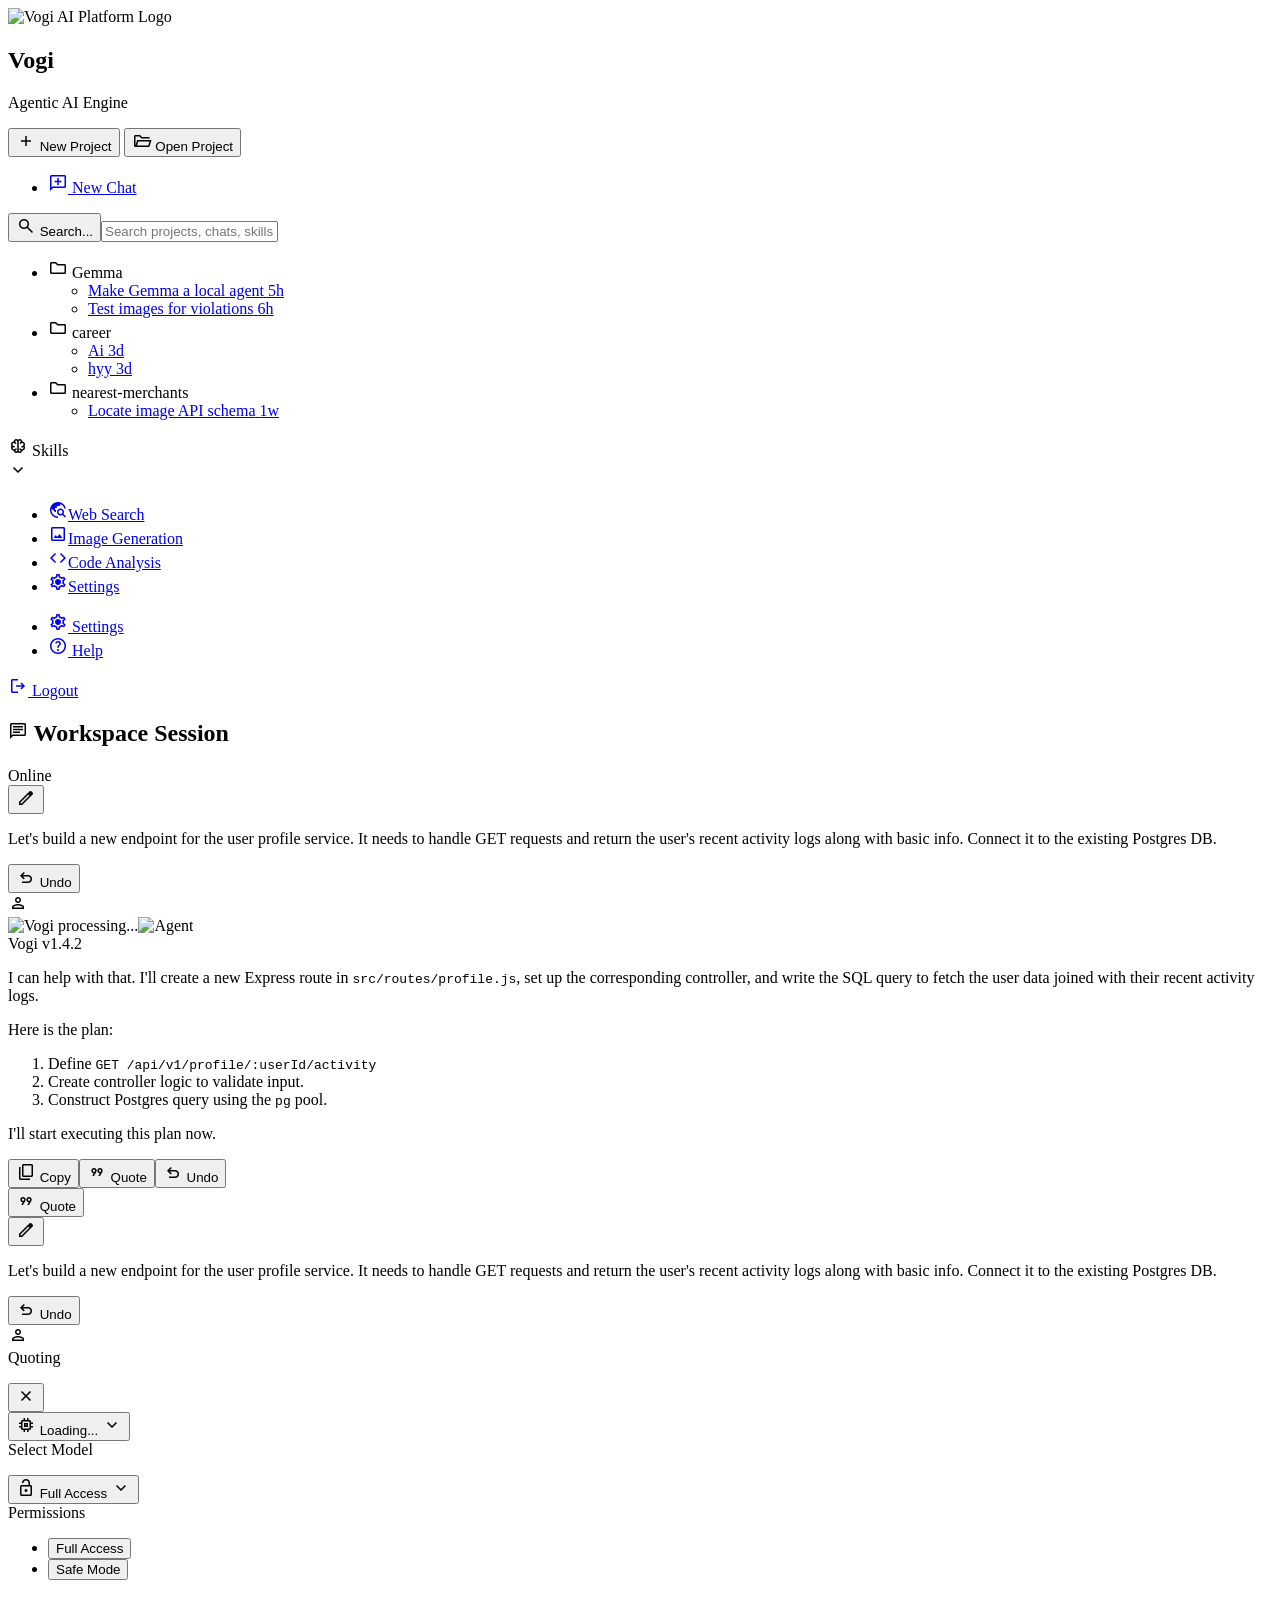
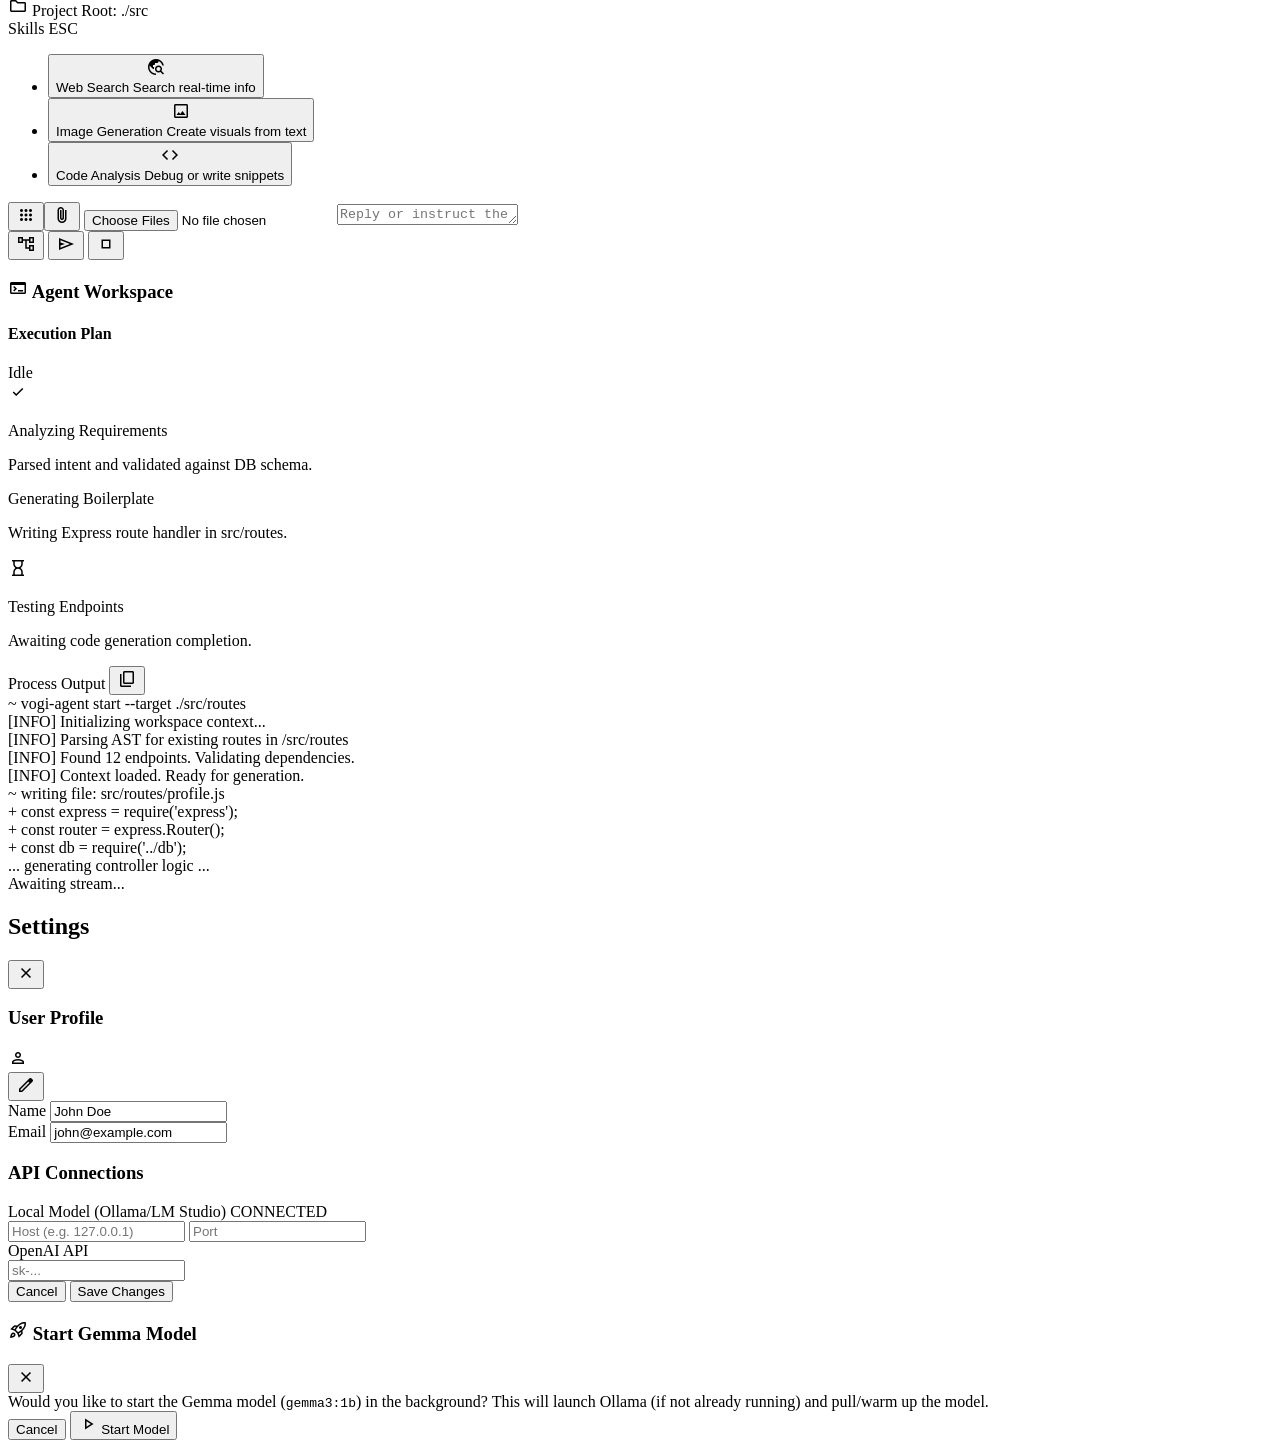
==== Frontend/index.html @ c89f4518 "feat: initialize full Vogi agentic AI platform Complete initial project setup including: - Backend: " ====
<!DOCTYPE html>

<html class="dark" lang="en"><head>
<meta charset="utf-8"/>
<meta content="width=device-width, initial-scale=1.0" name="viewport"/>
<title>Vogi - Agentic AI Workspace</title>
<script src="https://cdn.tailwindcss.com?plugins=forms,container-queries"></script>
<link href="https://fonts.googleapis.com/css2?family=Material+Symbols+Outlined:wght,FILL@100..700,0..1&amp;display=swap" rel="stylesheet"/>
<link href="https://fonts.googleapis.com/css2?family=Hanken+Grotesk:wght@400;500;600;700&amp;family=Geist:wght@400;500&amp;display=swap" rel="stylesheet"/>
<script id="tailwind-config">
        tailwind.config = {
            darkMode: "class",
            theme: {
                extend: {
                    "colors": {
                        "error": "#ffb4ab",
                        "surface-container-lowest": "#0c0e12",
                        "surface-bright": "#37393e",
                        "on-primary-fixed-variant": "#004d61",
                        "on-primary": "#003544",
                        "surface-variant": "#333539",
                        "on-secondary-fixed": "#001f28",
                        "on-error": "#690005",
                        "on-secondary-container": "#8bc0d5",
                        "error-container": "#93000a",
                        "inverse-primary": "#006781",
                        "primary-fixed": "#b9eaff",
                        "surface-container-low": "#1a1c20",
                        "on-tertiary": "#003641",
                        "on-surface": "#e2e2e8",
                        "background": "#111318",
                        "tertiary-fixed-dim": "#71d4ee",
                        "on-primary-fixed": "#001f29",
                        "tertiary-container": "#309db6",
                        "surface-dim": "#111318",
                        "on-secondary": "#003544",
                        "on-background": "#e2e2e8",
                        "tertiary-fixed": "#aeecff",
                        "surface-container": "#1e2024",
                        "on-tertiary-container": "#002e38",
                        "surface": "#111318",
                        "on-surface-variant": "#bec8ce",
                        "secondary": "#99cee4",
                        "outline-variant": "#3e484d",
                        "primary": "#72d3f6",
                        "secondary-container": "#134f61",
                        "on-primary-container": "#002e3b",
                        "on-secondary-fixed-variant": "#0f4d5f",
                        "outline": "#889298",
                        "on-error-container": "#ffdad6",
                        "primary-fixed-dim": "#72d3f6",
                        "on-tertiary-fixed": "#001f26",
                        "surface-container-highest": "#333539",
                        "on-tertiary-fixed-variant": "#004e5d",
                        "primary-container": "#319cbd",
                        "tertiary": "#71d4ee",
                        "secondary-fixed": "#b8eaff",
                        "secondary-fixed-dim": "#99cee4",
                        "inverse-surface": "#e2e2e8",
                        "inverse-on-surface": "#2f3035",
                        "surface-tint": "#72d3f6",
                        "surface-container-high": "#282a2e"
                    },
                    "borderRadius": {
                        "DEFAULT": "0.125rem",
                        "lg": "0.25rem",
                        "xl": "0.5rem",
                        "full": "0.75rem"
                    },
                    "spacing": {
                        "gutter": "16px",
                        "sidebar-width": "260px",
                        "margin-desktop": "32px",
                        "unit": "4px",
                        "margin-mobile": "16px"
                    },
                    "fontFamily": {
                        "headline-lg": ["Hanken Grotesk"],
                        "code-label": ["Geist"],
                        "body-md": ["Hanken Grotesk"],
                        "headline-lg-mobile": ["Hanken Grotesk"],
                        "display-lg": ["Hanken Grotesk"],
                        "title-md": ["Hanken Grotesk"],
                        "body-sm": ["Hanken Grotesk"]
                    },
                    "fontSize": {
                        "headline-lg": ["32px", { "lineHeight": "40px", "letterSpacing": "-0.01em", "fontWeight": "600" }],
                        "code-label": ["13px", { "lineHeight": "18px", "letterSpacing": "0.02em", "fontWeight": "500" }],
                        "body-md": ["16px", { "lineHeight": "24px", "fontWeight": "400" }],
                        "headline-lg-mobile": ["24px", { "lineHeight": "32px", "fontWeight": "600" }],
                        "display-lg": ["48px", { "lineHeight": "56px", "letterSpacing": "-0.02em", "fontWeight": "700" }],
                        "title-md": ["18px", { "lineHeight": "24px", "fontWeight": "600" }],
                        "body-sm": ["14px", { "lineHeight": "20px", "fontWeight": "400" }]
                    }
                }
            }
        }
    </script>
<style>
        .pulse-dot {
            animation: pulse 2s cubic-bezier(0.4, 0, 0.6, 1) infinite;
        }
        @keyframes pulse {
            0%, 100% { opacity: 1; }
            50% { opacity: .5; }
        }
        
        /* Wing flap animation */
        .wing-flap {
            animation: flap 0.8s ease-in-out infinite alternate;
            transform-origin: center;
        }
        @keyframes flap {
            0% { transform: rotateY(0deg) scaleY(1); }
            100% { transform: rotateY(35deg) scaleY(0.9); }
        }

        /* Custom scrollbar for webkit */
        ::-webkit-scrollbar { width: 6px; height: 6px; }
        ::-webkit-scrollbar-track { background: transparent; }
        ::-webkit-scrollbar-thumb { background: #3e484d; border-radius: 4px; }
        ::-webkit-scrollbar-thumb:hover { background: #889298; }
        .material-symbols-outlined {
            font-family: 'Material Symbols Outlined';
            font-weight: normal;
            font-style: normal;
            font-size: 20px;
            line-height: 1;
            letter-spacing: normal;
            text-transform: none;
            display: inline-block;
            white-space: nowrap;
            word-wrap: normal;
            direction: ltr;
            -webkit-font-feature-settings: 'liga';
            -webkit-font-smoothing: antialiased;
            font-feature-settings: 'liga';
            overflow: hidden;
            max-width: 1.25em;
        }
    </style>
</head>
<body class="bg-background text-on-surface font-body-md text-body-md h-screen w-full flex overflow-hidden antialiased">
<!-- JSON Component: SideNavBar -->
<nav class="bg-surface-container-low text-primary docked h-screen w-sidebar-width left-0 top-0 border-r border-outline-variant flex flex-col flex-shrink-0">
<!-- Header -->
<div class="p-gutter flex items-center gap-3 border-b border-outline-variant/50">
<img data-vogi="logo" alt="Vogi AI Platform Logo" class="w-10 h-10 rounded-lg object-contain bg-white/5 wing-flap" src="/assets/assets/vogi-logo.png"/>
<div>
<h1 class="font-headline-lg text-headline-lg font-bold text-primary tracking-tight" style="font-size: 24px; line-height: 28px;">Vogi</h1>
<p class="font-code-label text-code-label text-on-surface-variant">Agentic AI Engine</p>
</div>
</div>
<!-- Scrollable Navigation Area -->
<div class="flex-1 overflow-y-auto py-gutter px-3 flex flex-col gap-6">
<!-- CTA -->
<button data-vogi="new-project" class="w-full bg-primary text-on-primary-container font-title-md text-title-md py-2 px-4 rounded-lg flex items-center justify-center gap-2 hover:bg-primary-fixed transition-colors shadow-sm mb-2">
<span class="material-symbols-outlined text-[20px]">add</span>
                New Project
</button>
<button data-vogi="open-project" class="w-full bg-surface-container text-on-surface font-title-md text-title-md py-2 px-4 rounded-lg flex items-center justify-center gap-2 hover:bg-surface-variant transition-colors shadow-sm">
<span class="material-symbols-outlined text-[20px]">folder_open</span>
                Open Project
</button>
<!-- Main Tabs -->
<ul class="flex flex-col gap-1">
<!-- Active Tab -->
<li class="">
<a data-vogi="new-chat" class="flex items-center gap-3 px-3 py-2 rounded-lg bg-surface-container-high text-primary font-bold hover:bg-surface-container-high transition-colors cursor-pointer active:scale-95 transition-all" href="#">
<span class="material-symbols-outlined text-[20px]">add_comment</span>
                        New Chat
                    </a>
</li>
</ul>
<!-- Custom Injection: Search & Recent Projects -->
<div class="flex flex-col gap-3 mt-2">
<div class="px-3">
<div class="relative mb-4"><button data-vogi="search-button" type="button" class="flex items-center gap-3 px-3 py-2 rounded-lg text-on-surface-variant hover:bg-surface-container-high transition-colors w-full">
<span class="material-symbols-outlined text-[20px]">search</span>
<span class="text-body-sm font-medium">Search...</span>
</button><input data-vogi="search-input" class="hidden w-full bg-surface-container border border-outline-variant rounded-lg px-3 py-2 text-body-sm text-on-surface outline-none" placeholder="Search projects, chats, skills..." type="text"/></div>
<!-- Folder Hierarchy Project List -->
<ul data-vogi="project-list" class="flex flex-col gap-4">
<!-- Gemma Folder -->
<li class="">
<div class="flex items-center gap-2 text-on-surface-variant hover:text-on-surface text-body-sm mb-1 cursor-pointer font-bold px-1">
<span class="material-symbols-outlined text-[18px]">folder</span>
<span class="">Gemma</span>
</div>
<ul class="flex flex-col gap-0.5 ml-3 pl-2">
<li class="">
<a class="flex items-center justify-between px-2 py-1.5 rounded-lg text-on-surface-variant hover:bg-surface-container-high hover:text-on-surface transition-colors text-body-sm font-body-sm" href="#">
<span class="truncate pr-2">Make Gemma a local agent</span>
<span class="text-[11px] opacity-70 flex-shrink-0">5h</span>
</a>
</li>
<li class="">
<a class="flex items-center justify-between px-2 py-1.5 rounded-lg text-on-surface-variant hover:bg-surface-container-high hover:text-on-surface transition-colors text-body-sm font-body-sm" href="#">
<span class="truncate pr-2">Test images for violations</span>
<span class="text-[11px] opacity-70 flex-shrink-0">6h</span>
</a>
</li>
</ul>
</li>
<!-- Career Folder -->
<li class="">
<div class="flex items-center gap-2 text-on-surface-variant hover:text-on-surface text-body-sm mb-1 cursor-pointer font-bold px-1">
<span class="material-symbols-outlined text-[18px]">folder</span>
<span class="">career</span>
</div>
<ul class="flex flex-col gap-0.5 ml-3 pl-2">
<li class="">
<a class="flex items-center justify-between px-2 py-1.5 rounded-lg text-on-surface-variant hover:bg-surface-container-high hover:text-on-surface transition-colors text-body-sm font-body-sm" href="#">
<span class="truncate pr-2">Ai</span>
<span class="text-[11px] opacity-70 flex-shrink-0">3d</span>
</a>
</li>
<li class="">
<a class="flex items-center justify-between px-2 py-1.5 rounded-lg text-on-surface-variant hover:bg-surface-container-high hover:text-on-surface transition-colors text-body-sm font-body-sm" href="#">
<span class="truncate pr-2">hyy</span>
<span class="text-[11px] opacity-70 flex-shrink-0">3d</span>
</a>
</li>
</ul>
</li>
<!-- Nearest-merchants Folder -->
<li class="">
<div class="flex items-center gap-2 text-on-surface-variant hover:text-on-surface text-body-sm mb-1 cursor-pointer font-bold px-1">
<span class="material-symbols-outlined text-[18px]">folder</span>
<span class="">nearest-merchants</span>
</div>
<ul class="flex flex-col gap-0.5 ml-3 pl-2">
<li class="">
<a class="flex items-center justify-between px-2 py-1.5 rounded-lg bg-surface-container-high text-on-surface transition-colors text-body-sm font-body-sm" href="#">
<span class="truncate pr-2 font-medium">Locate image API schema</span>
<span class="text-[11px] opacity-70 flex-shrink-0">1w</span>
</a>
</li>
</ul>
</li>
</ul>
</div>
</div>
<!-- Bottom Tabs (from main tab array) -->
<div class="px-3 mb-6">
<div class="group cursor-pointer">
<div class="flex items-center justify-between text-on-surface-variant hover:text-on-surface transition-colors mb-2">
<div class="flex items-center gap-2 font-bold text-body-sm uppercase tracking-wider">
<span class="material-symbols-outlined text-[18px]">neurology</span>
<span class="">Skills</span>
</div>
<span class="material-symbols-outlined text-[16px] group-hover:rotate-180 transition-transform">expand_more</span>
</div>
<ul data-vogi="sidebar-skills" class="flex flex-col gap-1 pl-6">
<li class=""><a class="flex items-center gap-2 py-1.5 text-body-sm text-on-surface-variant hover:text-primary transition-colors" href="#"><span class="material-symbols-outlined text-[16px]">travel_explore</span>Web Search</a></li>
<li class=""><a class="flex items-center gap-2 py-1.5 text-body-sm text-on-surface-variant hover:text-primary transition-colors" href="#"><span class="material-symbols-outlined text-[16px]">image</span>Image Generation</a></li>
<li class=""><a class="flex items-center gap-2 py-1.5 text-body-sm text-on-surface-variant hover:text-primary transition-colors" href="#"><span class="material-symbols-outlined text-[16px]">code</span>Code Analysis</a></li>
<li class=""><a class="flex items-center gap-2 py-1.5 text-body-sm text-on-surface-variant hover:text-primary transition-colors" href="#"><span class="material-symbols-outlined text-[16px]">settings</span>Settings</a></li>
</ul>
</div>
</div><ul class="flex flex-col gap-1 mt-auto">
<li class="">
<a class="flex items-center gap-3 px-3 py-2 rounded-lg text-on-surface-variant hover:bg-surface-container-high transition-colors cursor-pointer active:scale-95 transition-all" href="#">
<span class="material-symbols-outlined text-[20px]">settings</span>
                        Settings
                    </a>
</li>
<li class="">
<a class="flex items-center gap-3 px-3 py-2 rounded-lg text-on-surface-variant hover:bg-surface-container-high transition-colors cursor-pointer active:scale-95 transition-all" href="#">
<span class="material-symbols-outlined text-[20px]">help</span>
                        Help
                    </a>
</li>
</ul>
</div>
<!-- Footer -->
<div class="p-4 border-t border-outline-variant/50 flex flex-col gap-1">
<a class="flex items-center gap-3 px-3 py-2 rounded-lg text-on-surface-variant hover:bg-surface-container-high transition-colors cursor-pointer active:scale-95 transition-all" href="#">
<span class="material-symbols-outlined text-[20px]">logout</span>
                Logout
            </a>
</div>
</nav>
<!-- Main Content Area -->
<main class="flex-1 flex overflow-hidden bg-background">
<!-- Left/Center Column: Chat Window -->
<div class="flex-1 flex flex-col border-r border-outline-variant relative min-w-0">
<!-- Chat Header Area (Subtle) -->
<header class="h-14 flex items-center px-6 border-b border-outline-variant/30 bg-surface-dim/50 backdrop-blur-sm z-10">
<h2 class="font-title-md text-title-md text-on-surface flex items-center gap-2">
<span class="material-symbols-outlined text-primary text-[20px]">chat</span>
                    Workspace Session
                </h2>
<div class="ml-auto flex items-center gap-2">
<span class="px-2 py-0.5 rounded-full border border-outline-variant text-on-surface-variant font-code-label text-code-label text-[11px] flex items-center gap-1">
<span class="w-1.5 h-1.5 rounded-full bg-primary pulse-dot"></span> Online
                    </span>
</div>
</header>
<!-- Scrollable Chat Area -->
<div data-vogi="chat-scroll" class="flex-1 overflow-y-auto p-margin-desktop flex flex-col gap-8 scroll-smooth">
<!-- User Prompt -->
<div class="flex gap-4 self-end max-w-[85%] group">
<div class="flex flex-col items-end gap-1">
<div class="bg-surface-container text-on-surface px-5 py-3 rounded-2xl rounded-tr-sm border border-outline-variant/50 shadow-sm relative"><div class="absolute top-2 right-2 opacity-0 group-hover:opacity-100 transition-opacity"><button class="p-1.5 text-on-surface-variant hover:text-primary bg-surface-container/80 backdrop-blur-sm rounded-lg border border-outline-variant/30 flex items-center justify-center" title="Edit prompt"><span class="material-symbols-outlined text-[18px]">edit</span></button></div><p class="font-body-md text-body-md leading-relaxed">Let's build a new endpoint for the user profile service. It needs to handle GET requests and return the user's recent activity logs along with basic info. Connect it to the existing Postgres DB.</p></div>
<div class="flex items-center gap-2 opacity-0 group-hover:opacity-100 transition-opacity">
<button class="text-on-surface-variant hover:text-primary transition-colors flex items-center gap-1 font-body-sm text-body-sm text-[12px]">
<span class="material-symbols-outlined text-[14px]">undo</span> Undo
                            </button>
</div>
</div>
<div class="w-8 h-8 rounded-full bg-surface-variant flex items-center justify-center flex-shrink-0 border border-outline-variant">
<span class="material-symbols-outlined text-[18px] text-on-surface">person</span>
</div>
</div>
<!-- AI Response -->
<div class="flex gap-4 max-w-[90%] group">
<div class="w-8 h-8 rounded-full bg-primary/10 flex items-center justify-center flex-shrink-0 border border-primary/30 overflow-hidden">
<img data-vogi="running-video" class="w-full h-full object-cover wing-flap hidden" src="/assets/assets/vogi-running.gif" alt="Vogi processing..."/><img data-vogi="agent-logo" alt="Agent" class="w-full h-full object-cover wing-flap" src="/assets/assets/vogi-logo.png"/>
</div>
<div class="flex flex-col items-start gap-2 w-full">
<div class="flex items-center gap-2 mb-1">
<span class="font-title-md text-title-md text-on-surface text-[14px]">Vogi</span>
<span class="font-code-label text-code-label text-on-surface-variant text-[12px]">v1.4.2</span>
</div>
<div class="text-on-surface font-body-md text-body-md leading-relaxed space-y-4">
<p class="">I can help with that. I'll create a new Express route in <code>src/routes/profile.js</code>, set up the corresponding controller, and write the SQL query to fetch the user data joined with their recent activity logs.</p>
<p class="">Here is the plan:</p>
<ol class="list-decimal pl-5 space-y-1 text-on-surface-variant">
<li class="">Define <code>GET /api/v1/profile/:userId/activity</code></li>
<li class="">Create controller logic to validate input.</li>
<li class="">Construct Postgres query using the <code>pg</code> pool.</li>
</ol>
<p class="">I'll start executing this plan now.</p>
</div>
<!-- Action Buttons -->
<div class="flex items-center gap-2 mt-2 opacity-0 group-hover:opacity-100 transition-opacity"><button class="text-on-surface-variant hover:text-primary transition-colors flex items-center gap-1 font-body-sm text-body-sm text-[12px] bg-surface-container px-2 py-1 rounded border border-outline-variant/50"><span class="material-symbols-outlined text-[14px]">content_copy</span> Copy</button><button class="text-on-surface-variant hover:text-primary transition-colors flex items-center gap-1 font-body-sm text-body-sm text-[12px] bg-surface-container px-2 py-1 rounded border border-outline-variant/50"><span class="material-symbols-outlined text-[14px]">format_quote</span> Quote</button><button class="text-on-surface-variant hover:text-primary transition-colors flex items-center gap-1 font-body-sm text-body-sm text-[12px] bg-surface-container px-2 py-1 rounded border border-outline-variant/50"><span class="material-symbols-outlined text-[14px]">undo</span> Undo</button></div>
<div class="absolute bg-surface-container-highest border border-outline-variant rounded-lg shadow-2xl p-1 z-50 flex gap-1 hidden pointer-events-auto" id="quote-tooltip">
<button class="flex items-center gap-1 px-2 py-1 text-xs text-on-surface hover:bg-primary/20 rounded transition-colors">
<span class="material-symbols-outlined text-[14px]">format_quote</span>
        Quote
    </button>
</div></div>
</div>
<!-- Another User Prompt (Shorter) -->
<div class="flex gap-4 self-end max-w-[85%] group mt-4">
<div class="flex flex-col items-end gap-1">
<div class="bg-surface-container text-on-surface px-5 py-3 rounded-2xl rounded-tr-sm border border-outline-variant/50 shadow-sm relative"><div class="absolute top-2 right-2 opacity-0 group-hover:opacity-100 transition-opacity"><button class="p-1.5 text-on-surface-variant hover:text-primary bg-surface-container/80 backdrop-blur-sm rounded-lg border border-outline-variant/30 flex items-center justify-center" title="Edit prompt"><span class="material-symbols-outlined text-[18px]">edit</span></button></div><p class="font-body-md text-body-md leading-relaxed">Let's build a new endpoint for the user profile service. It needs to handle GET requests and return the user's recent activity logs along with basic info. Connect it to the existing Postgres DB.</p></div>
<div class="flex items-center gap-2 opacity-0 group-hover:opacity-100 transition-opacity">
<button class="text-on-surface-variant hover:text-primary transition-colors flex items-center gap-1 font-body-sm text-body-sm text-[12px]">
<span class="material-symbols-outlined text-[14px]">undo</span> Undo
                            </button>
</div>
</div>
<div class="w-8 h-8 rounded-full bg-surface-variant flex items-center justify-center flex-shrink-0 border border-outline-variant">
<span class="material-symbols-outlined text-[18px] text-on-surface">person</span>
</div>
</div>
</div>
<!-- Input Area (Docked Bottom) -->
<div class="bg-surface border-t border-outline-variant p-4 flex-shrink-0 z-20 w-full relative shadow-[0_-4px_24px_rgba(0,0,0,0.2)]">
<div class="max-w-4xl mx-auto flex flex-col gap-3"><div class="hidden bg-surface-container-low border-l-4 border-primary px-3 py-2 rounded-r-lg flex items-center justify-between group/quote" id="quote-preview"><div class="flex flex-col min-w-0"><span class="text-[10px] font-bold text-primary uppercase tracking-widest">Quoting</span><p class="text-body-sm text-on-surface-variant truncate italic" id="quoted-text-content"></p></div><button class="text-on-surface-variant hover:text-error transition-colors" onclick="this.parentElement.classList.add('hidden')"><span class="material-symbols-outlined text-[18px]">close</span></button></div>
<!-- Context Controls Bar -->
<div class="flex items-center justify-between text-body-sm font-body-sm text-on-surface-variant">
<div class="flex items-center gap-3">
<div class="relative">
<button id="model-select-btn" class="flex items-center gap-1 hover:text-on-surface transition-colors bg-surface-container px-2 py-1 rounded-md border border-outline-variant/50 whitespace-nowrap flex-shrink-0">
<span class="material-symbols-outlined text-[16px] flex-shrink-0">memory</span>
                                <span id="current-model-name" class="truncate max-w-[100px]">Loading...</span>
                                <span class="material-symbols-outlined text-[14px] flex-shrink-0">expand_more</span>
</button>
<div id="model-dropdown" class="absolute bottom-full left-0 mb-2 w-64 bg-surface-container-high border border-outline-variant rounded-xl shadow-[0_8px_30px_rgb(0,0,0,0.5)] overflow-hidden flex flex-col z-20 hidden">
<div class="px-3 py-2 border-b border-outline-variant/50 flex items-center justify-between bg-surface-container/50">
<span class="font-code-label text-[11px] text-outline uppercase tracking-wider font-semibold">Select Model</span>
</div>
<ul id="model-list" class="flex flex-col py-1 max-h-60 overflow-y-auto">
</ul>
</div>
</div>
<div class="h-4 w-px bg-outline-variant"></div>
<div class="relative">
<button id="permissions-btn" type="button" class="flex items-center gap-1 hover:text-on-surface transition-colors px-2 py-1 rounded-md whitespace-nowrap flex-shrink-0">
<span class="material-symbols-outlined text-[16px] text-error flex-shrink-0">lock_open</span>
                                <span id="current-permission">Full Access</span>
                                <span class="material-symbols-outlined text-[14px] flex-shrink-0">expand_more</span>
</button>
<div id="permissions-dropdown" class="absolute bottom-full right-0 mb-2 w-48 bg-surface-container-high border border-outline-variant rounded-xl shadow-[0_8px_30px_rgb(0,0,0,0.5)] overflow-hidden flex flex-col z-20 hidden">
<div class="px-3 py-2 border-b border-outline-variant/50 flex items-center justify-between bg-surface-container/50">
<span class="font-code-label text-[11px] text-outline uppercase tracking-wider font-semibold">Permissions</span>
</div>
<ul class="flex flex-col py-1">
<li><button type="button" class="w-full text-left px-3 py-2 text-body-sm text-on-surface hover:bg-surface-variant transition-colors">Full Access</button></li>
<li><button type="button" class="w-full text-left px-3 py-2 text-body-sm text-on-surface hover:bg-surface-variant transition-colors">Safe Mode</button></li>
</ul>
</div>
</div>
</div>
<div class="flex items-center gap-2 font-code-label text-code-label bg-surface-container-low px-3 py-1 rounded-md border border-outline-variant/50 min-w-0 max-w-[200px]">
<span class="material-symbols-outlined text-[14px] text-primary flex-shrink-0">folder</span>
                            <span class="text-on-surface-variant flex-shrink-0">Project Root:</span> <span id="current-project-root" class="text-on-surface truncate" title="./src">./src</span>
</div>
</div>
<!-- Main Input -->
<div class="relative flex items-end gap-2 bg-surface-dim border border-outline-variant rounded-xl p-2 focus-within:border-primary focus-within:ring-1 focus-within:ring-primary/50 transition-all shadow-inner">
<!-- Skills Dropdown Menu (Activated on '/') -->
<div data-vogi="skills-dropdown" class="absolute bottom-full left-0 mb-3 w-64 bg-surface-container-high border border-outline-variant rounded-xl shadow-[0_8px_30px_rgb(0,0,0,0.5)] overflow-hidden flex flex-col z-20 hidden">
<div class="px-3 py-2 border-b border-outline-variant/50 flex items-center justify-between bg-surface-container/50">
<span class="font-code-label text-[11px] text-outline uppercase tracking-wider font-semibold">Skills</span>
<span class="text-[10px] text-outline-variant bg-surface-dim px-1.5 py-0.5 rounded border border-outline-variant/30">ESC</span>
</div>
<ul class="flex flex-col py-1 max-h-80 overflow-y-auto"><li class="">
<button class="w-full flex items-center gap-3 px-3 py-2.5 text-left text-body-sm text-on-surface hover:bg-surface-variant transition-colors group focus:bg-primary/10">
<div class="w-7 h-7 rounded bg-primary/10 border border-primary/20 flex items-center justify-center flex-shrink-0 group-hover:border-primary/50">
<span class="material-symbols-outlined text-[16px] text-primary">travel_explore</span>
</div>
<div class="flex flex-col">
<span class="font-medium">Web Search</span>
<span class="text-[11px] text-on-surface-variant leading-tight">Search real-time info</span>
</div>
</button>
</li>
<li class="">
<button class="w-full flex items-center gap-3 px-3 py-2.5 text-left text-body-sm text-on-surface hover:bg-surface-variant transition-colors group focus:bg-primary/10">
<div class="w-7 h-7 rounded bg-secondary/10 border border-secondary/20 flex items-center justify-center flex-shrink-0 group-hover:border-secondary/50">
<span class="material-symbols-outlined text-[16px] text-secondary">image</span>
</div>
<div class="flex flex-col">
<span class="font-medium">Image Generation</span>
<span class="text-[11px] text-on-surface-variant leading-tight">Create visuals from text</span>
</div>
</button>
</li>
<li class="">
<button class="w-full flex items-center gap-3 px-3 py-2.5 text-left text-body-sm text-on-surface hover:bg-surface-variant transition-colors group focus:bg-primary/10">
<div class="w-7 h-7 rounded bg-tertiary/10 border border-tertiary/20 flex items-center justify-center flex-shrink-0 group-hover:border-tertiary/50">
<span class="material-symbols-outlined text-[16px] text-tertiary">code</span>
</div>
<div class="flex flex-col">
<span class="font-medium">Code Analysis</span>
<span class="text-[11px] text-on-surface-variant leading-tight">Debug or write snippets</span>
</div>
</button>
</li></ul>
</div>
<button data-vogi="skills-button" type="button" class="p-2 text-on-surface-variant hover:text-primary transition-colors rounded-lg flex-shrink-0" title="Available Skills"><span class="material-symbols-outlined">apps</span></button><button data-vogi="attach-button" type="button" class="p-2 text-on-surface-variant hover:text-primary transition-colors rounded-lg flex-shrink-0" title="Attach file">
<span class="material-symbols-outlined">attach_file</span>
</button>
<input data-vogi="file-input" class="hidden" type="file" multiple/><textarea data-vogi="composer" class="w-full bg-transparent border-none text-on-surface font-body-md text-body-md resize-none focus:ring-0 placeholder:text-outline p-2 min-h-[44px] max-h-[200px] scrollbar-hide" placeholder="Reply or instruct the agent..." rows="1"></textarea>
<div class="flex flex-col gap-2 flex-shrink-0 pb-1 pr-1">
<button data-vogi="planning-toggle" type="button" class="w-8 h-8 flex items-center justify-center rounded-lg bg-surface-container text-on-surface-variant hover:text-primary border border-outline-variant hover:border-primary/50 transition-all border-primary" title="Toggle Planning Mode">
<span class="material-symbols-outlined text-[18px]">account_tree</span>
</button>
<button data-vogi="send" type="button" class="w-8 h-8 flex items-center justify-center rounded-lg bg-primary text-on-primary hover:bg-primary-fixed transition-colors shadow-sm" title="Send">
<span class="material-symbols-outlined text-[18px]">send</span>
</button>
<button data-vogi="stop" type="button" class="hidden w-8 h-8 flex items-center justify-center rounded-lg bg-error text-on-error hover:bg-error/80 transition-colors shadow-sm animate-pulse" title="Stop generation">
<span class="material-symbols-outlined text-[18px]">stop</span>
</button>
</div>
</div>
</div>
</div>
</div>
<!-- Right Column: Agent Workspace -->
<aside class="w-[380px] bg-surface-dim flex flex-col h-full border-l border-outline-variant/50 flex-shrink-0 z-10 shadow-[-4px_0_24px_-10px_rgba(0,0,0,0.5)]">
<header class="h-14 flex items-center px-6 border-b border-outline-variant/30">
<h3 class="font-title-md text-title-md text-on-surface flex items-center gap-2">
<span class="material-symbols-outlined text-tertiary text-[20px]">terminal</span>
                    Agent Workspace
                </h3>
</header>
<div class="flex-1 overflow-y-auto flex flex-col">
<!-- Planning Section -->
<div class="p-6 border-b border-outline-variant/30">
<div class="flex items-center justify-between mb-4">
<h4 class="font-body-md text-body-md font-semibold text-on-surface uppercase tracking-wider text-[12px]">Execution Plan</h4>
<span data-vogi="run-badge" class="bg-surface-container px-2 py-0.5 rounded text-[10px] font-code-label text-primary border border-primary/20">Idle</span>
</div>
<!-- Planning Card / Bento Style -->
<div data-vogi="execution-plan" class="bg-surface-container border border-outline-variant/50 rounded-xl p-4 flex flex-col gap-4 relative overflow-hidden">
<!-- Decorative background glow -->
<div class="absolute -top-10 -right-10 w-32 h-32 bg-primary/5 rounded-full blur-2xl pointer-events-none"></div>
<!-- Step 1: Complete -->
<div class="flex items-start gap-3 relative z-10 opacity-60">
<div class="w-6 h-6 rounded-full bg-surface-variant border border-outline-variant flex items-center justify-center flex-shrink-0 mt-0.5">
<span class="material-symbols-outlined text-[14px] text-on-surface-variant">check</span>
</div>
<div>
<p class="font-body-md text-body-md text-on-surface font-medium leading-tight mb-1">Analyzing Requirements</p>
<p class="font-body-sm text-body-sm text-on-surface-variant text-[13px] leading-tight">Parsed intent and validated against DB schema.</p>
</div>
</div>
<!-- Step 2: Active -->
<div class="flex items-start gap-3 relative z-10">
<!-- Connection Line -->
<div class="absolute left-3 top-[-20px] bottom-[-20px] w-px bg-outline-variant/30 -z-10"></div>
<div class="w-6 h-6 rounded-full bg-primary/20 border border-primary flex items-center justify-center flex-shrink-0 mt-0.5 relative">
<span class="w-2 h-2 rounded-full bg-primary pulse-dot"></span>
</div>
<div>
<p class="font-body-md text-body-md text-primary font-medium leading-tight mb-1">Generating Boilerplate</p>
<p class="font-body-sm text-body-sm text-on-surface-variant text-[13px] leading-tight">Writing Express route handler in src/routes.</p>
</div>
</div>
<!-- Step 3: Pending -->
<div class="flex items-start gap-3 relative z-10 opacity-50">
<div class="absolute left-3 top-[-20px] bottom-[10px] w-px bg-outline-variant/30 -z-10"></div>
<div class="w-6 h-6 rounded-full bg-surface-dim border border-outline-variant flex items-center justify-center flex-shrink-0 mt-0.5">
<span class="material-symbols-outlined text-[14px] text-outline">hourglass_empty</span>
</div>
<div>
<p class="font-body-md text-body-md text-on-surface font-medium leading-tight mb-1">Testing Endpoints</p>
<p class="font-body-sm text-body-sm text-on-surface-variant text-[13px] leading-tight">Awaiting code generation completion.</p>
</div>
</div>
</div>
</div>
<!-- Terminal Section -->
<div class="flex-1 flex flex-col min-h-[300px] bg-[#050505] relative group">
<div class="flex items-center justify-between px-4 py-2 border-b border-white/10 bg-[#0e1116]">
<span class="font-code-label text-code-label text-outline-variant text-[11px] uppercase tracking-widest">Process Output</span>
<button id="copy-output-btn" class="text-on-surface-variant hover:text-white transition-colors opacity-0 group-hover:opacity-100 p-1 rounded hover:bg-white/5" title="Copy Output">
<span class="material-symbols-outlined text-[14px]">content_copy</span>
</button>
</div>
<div data-vogi="process-output" class="flex-1 p-4 font-code-label text-code-label text-[13px] leading-relaxed overflow-y-auto font-medium">
<div class="text-outline-variant mb-2">~ vogi-agent start --target ./src/routes</div>
<div class="text-primary mb-1">[INFO] Initializing workspace context...</div>
<div class="text-on-surface mb-1">[INFO] Parsing AST for existing routes in /src/routes</div>
<div class="text-on-surface mb-1">[INFO] Found 12 endpoints. Validating dependencies.</div>
<div class="text-primary mb-4">[INFO] Context loaded. Ready for generation.</div>
<div class="text-outline-variant mb-1">~ writing file: src/routes/profile.js</div>
<div class="text-[#4ade80] mb-1">+ const express = require('express');</div>
<div class="text-[#4ade80] mb-1">+ const router = express.Router();</div>
<div class="text-[#4ade80] mb-1">+ const db = require('../db');</div>
<div class="text-outline-variant mt-2 mb-1">... generating controller logic ...</div>
<div class="flex items-center gap-2 mt-4 text-primary opacity-80">
<span class="w-1.5 h-3 bg-primary animate-pulse"></span>
<span class="">Awaiting stream...</span>
</div>
</div>
</div>
</div>
</aside>
</main>
<div data-vogi="settings-modal" class="fixed inset-0 z-50 flex items-center justify-center bg-black/60 backdrop-blur-sm hidden" id="settings-modal">
<div class="bg-surface-container-high w-full max-w-2xl rounded-2xl border border-outline-variant shadow-2xl overflow-hidden flex flex-col">
<div class="p-6 border-b border-outline-variant/50 flex items-center justify-between">
<h2 class="text-headline-lg font-bold text-on-surface">Settings</h2>
<button class="text-on-surface-variant hover:text-on-surface transition-colors">
<span class="material-symbols-outlined">close</span>
</button>
</div>
<div class="flex-1 overflow-y-auto p-6 space-y-8">
<section>
<h3 class="text-title-md font-semibold text-primary mb-4">User Profile</h3>
<div class="flex items-center gap-6 mb-4">
<div class="relative">
<div class="w-20 h-20 rounded-full bg-surface-variant border border-outline-variant flex items-center justify-center">
<span class="material-symbols-outlined text-[40px] text-on-surface-variant">person</span>
</div>
<button class="absolute bottom-0 right-0 p-1.5 bg-primary text-on-primary rounded-full shadow-lg">
<span class="material-symbols-outlined text-[16px]">edit</span>
</button>
</div>
<div class="flex-1 space-y-4">
<div class="flex flex-col gap-1.5">
<label class="text-code-label text-outline-variant">Name</label>
<input class="bg-surface-dim border border-outline-variant rounded-lg px-3 py-2 text-on-surface focus:border-primary outline-none" type="text" value="John Doe"/>
</div>
<div class="flex flex-col gap-1.5">
<label class="text-code-label text-outline-variant">Email</label>
<input class="bg-surface-dim border border-outline-variant rounded-lg px-3 py-2 text-on-surface focus:border-primary outline-none" type="email" value="john@example.com"/>
</div>
</div>
</div>
</section>
<section>
<h3 class="text-title-md font-semibold text-primary mb-4">API Connections</h3>
<div class="space-y-4">
<div class="p-4 rounded-xl border border-outline-variant/50 bg-surface-dim">
<div class="flex items-center justify-between mb-3">
<span class="font-medium">Local Model (Ollama/LM Studio)</span>
<span class="px-2 py-0.5 rounded-full bg-primary/20 text-primary text-[10px] font-bold">CONNECTED</span>
</div>
<div class="flex gap-2">
<input class="flex-1 bg-surface-container border border-outline-variant rounded px-3 py-1.5 text-body-sm outline-none" placeholder="Host (e.g. 127.0.0.1)" type="text"/>
<input class="w-24 bg-surface-container border border-outline-variant rounded px-3 py-1.5 text-body-sm outline-none" placeholder="Port" type="text"/>
</div>
</div>
<div class="p-4 rounded-xl border border-outline-variant/50 bg-surface-dim">
<div class="flex items-center justify-between mb-3">
<span class="font-medium">OpenAI API</span>
</div>
<input class="w-full bg-surface-container border border-outline-variant rounded px-3 py-1.5 text-body-sm outline-none" placeholder="sk-..." type="password"/>
</div>
</div>
</section>
</div>
<div class="p-6 border-t border-outline-variant/50 bg-surface-container flex justify-end gap-3">
<button class="px-4 py-2 rounded-lg text-on-surface-variant hover:text-on-surface font-medium">Cancel</button>
<button class="px-6 py-2 rounded-lg bg-primary text-on-primary font-bold">Save Changes</button>
</div>
</div>
</div>
<div class="fixed inset-0 z-50 flex items-center justify-center bg-black/60 backdrop-blur-sm hidden" id="gemma-start-modal">
<div class="bg-surface-container-high w-full max-w-md rounded-2xl border border-outline-variant shadow-2xl overflow-hidden flex flex-col p-6 space-y-6">
<div class="flex items-center justify-between border-b border-outline-variant/30 pb-3">
<h3 class="text-title-md font-bold text-primary flex items-center gap-2">
<span class="material-symbols-outlined text-[24px]">rocket_launch</span>
Start Gemma Model
</h3>
<button class="text-on-surface-variant hover:text-on-surface transition-colors" id="gemma-close-btn">
<span class="material-symbols-outlined">close</span>
</button>
</div>
<div class="text-body-md text-on-surface leading-relaxed">
Would you like to start the Gemma model (<code>gemma3:1b</code>) in the background? This will launch Ollama (if not already running) and pull/warm up the model.
</div>
<div class="flex justify-end gap-3 pt-3 border-t border-outline-variant/30">
<button class="px-4 py-2 rounded-lg text-on-surface-variant hover:text-on-surface font-medium" id="gemma-cancel-btn">Cancel</button>
<button class="px-6 py-2 rounded-lg bg-primary text-on-primary font-bold hover:bg-primary-fixed transition-colors flex items-center gap-2" id="gemma-start-btn">
<span class="material-symbols-outlined text-[18px]">play_arrow</span>
Start Model
</button>
</div>
</div>
</div>
<script src="/assets/raw-platform.js" type="module"></script>
</body></html>
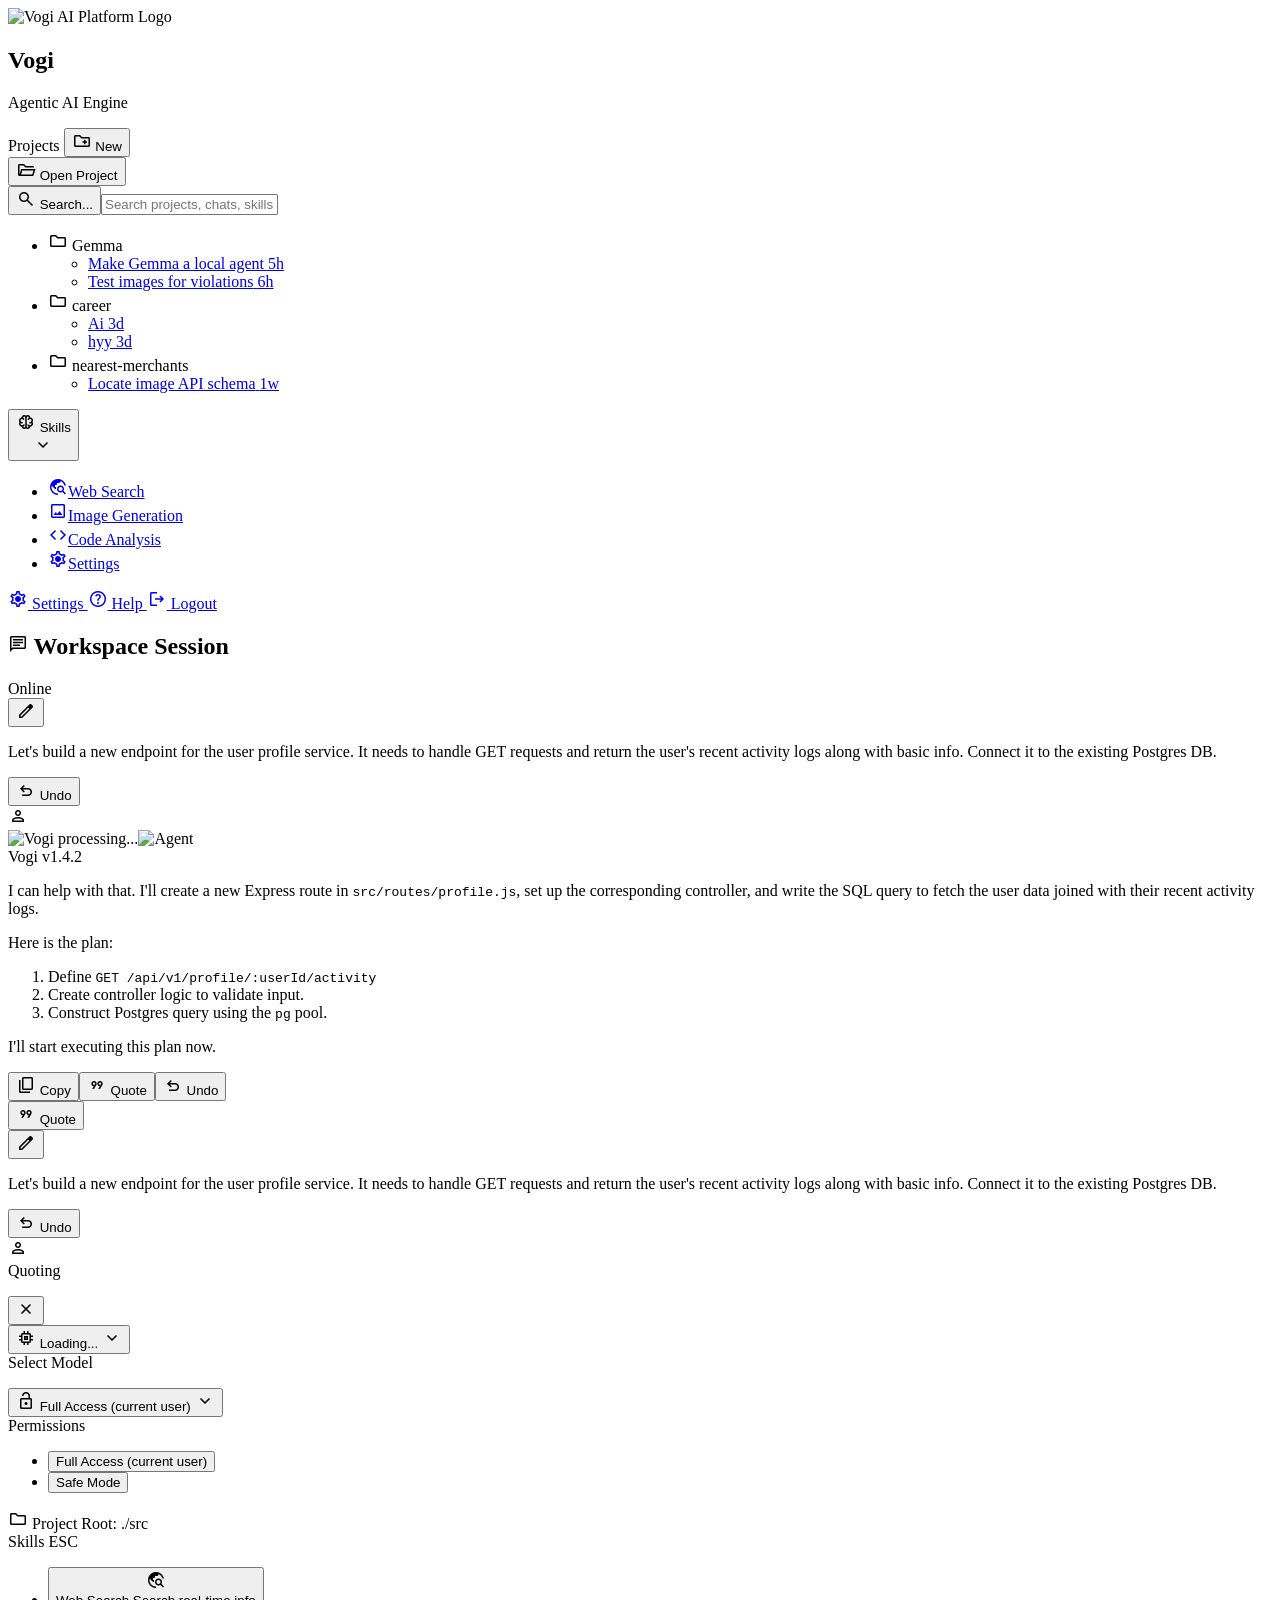
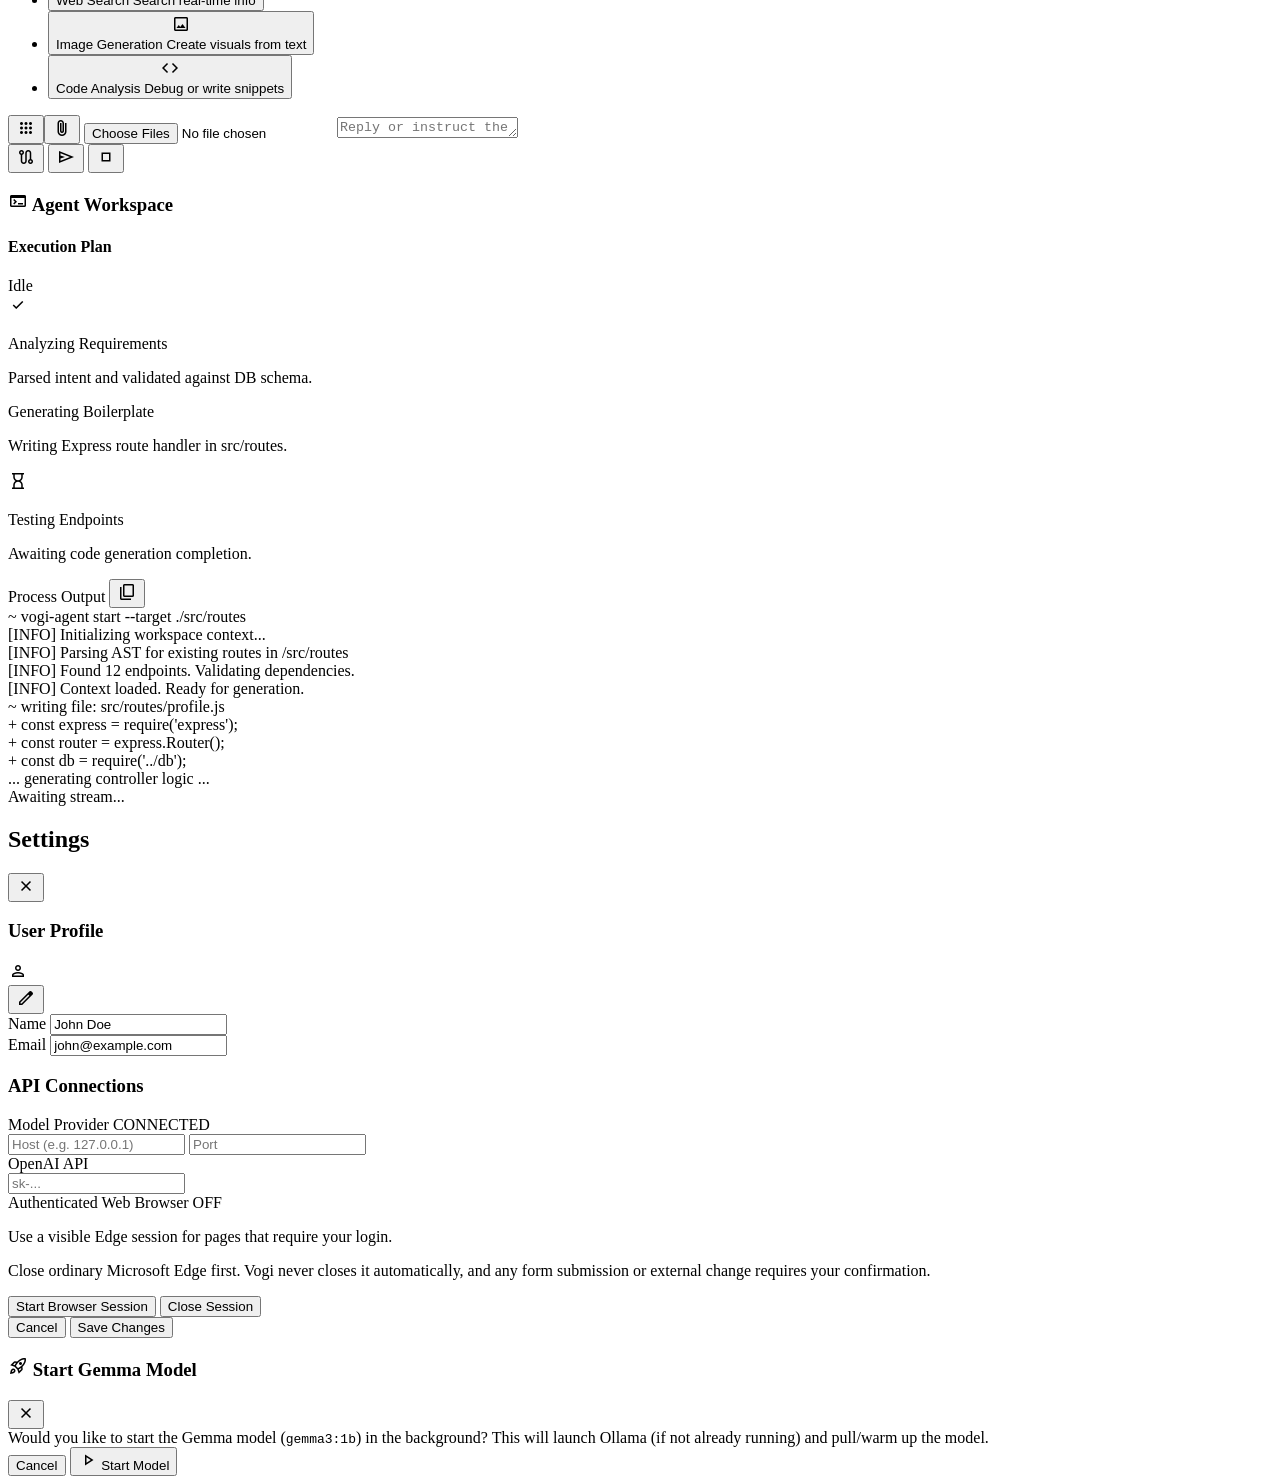
==== commit 19080a4e: "changes pefect" ====
--- a/Frontend/index.html
+++ b/Frontend/index.html
@@ -4,6 +4,8 @@
 <meta charset="utf-8"/>
 <meta content="width=device-width, initial-scale=1.0" name="viewport"/>
 <title>Vogi - Agentic AI Workspace</title>
+<link rel="icon" type="image/png" href="/assets/assets/vogi-logo.png"/>
+<link rel="apple-touch-icon" href="/assets/assets/vogi-logo.png"/>
 <script src="https://cdn.tailwindcss.com?plugins=forms,container-queries"></script>
 <link href="https://fonts.googleapis.com/css2?family=Material+Symbols+Outlined:wght,FILL@100..700,0..1&amp;display=swap" rel="stylesheet"/>
 <link href="https://fonts.googleapis.com/css2?family=Hanken+Grotesk:wght@400;500;600;700&amp;family=Geist:wght@400;500&amp;display=swap" rel="stylesheet"/>
@@ -153,25 +155,17 @@
 </div>
 <!-- Scrollable Navigation Area -->
 <div class="flex-1 overflow-y-auto py-gutter px-3 flex flex-col gap-6">
-<!-- CTA -->
-<button data-vogi="new-project" class="w-full bg-primary text-on-primary-container font-title-md text-title-md py-2 px-4 rounded-lg flex items-center justify-center gap-2 hover:bg-primary-fixed transition-colors shadow-sm mb-2">
-<span class="material-symbols-outlined text-[20px]">add</span>
-                New Project
-</button>
+<div class="flex items-center justify-between gap-2 px-1">
+<span class="font-code-label text-code-label text-outline uppercase tracking-wider font-semibold">Projects</span>
+<button data-vogi="new-project" class="h-8 px-2 rounded-lg bg-primary/15 text-primary border border-primary/30 flex items-center gap-1.5 hover:bg-primary/25 transition-colors" title="New Project" type="button">
+<span class="material-symbols-outlined text-[18px]">create_new_folder</span>
+<span class="text-[12px] font-semibold">New</span>
+</button>
+</div>
 <button data-vogi="open-project" class="w-full bg-surface-container text-on-surface font-title-md text-title-md py-2 px-4 rounded-lg flex items-center justify-center gap-2 hover:bg-surface-variant transition-colors shadow-sm">
 <span class="material-symbols-outlined text-[20px]">folder_open</span>
                 Open Project
 </button>
-<!-- Main Tabs -->
-<ul class="flex flex-col gap-1">
-<!-- Active Tab -->
-<li class="">
-<a data-vogi="new-chat" class="flex items-center gap-3 px-3 py-2 rounded-lg bg-surface-container-high text-primary font-bold hover:bg-surface-container-high transition-colors cursor-pointer active:scale-95 transition-all" href="#">
-<span class="material-symbols-outlined text-[20px]">add_comment</span>
-                        New Chat
-                    </a>
-</li>
-</ul>
 <!-- Custom Injection: Search & Recent Projects -->
 <div class="flex flex-col gap-3 mt-2">
 <div class="px-3">
@@ -244,38 +238,32 @@
 <!-- Bottom Tabs (from main tab array) -->
 <div class="px-3 mb-6">
 <div class="group cursor-pointer">
-<div class="flex items-center justify-between text-on-surface-variant hover:text-on-surface transition-colors mb-2">
+<button data-vogi="sidebar-skills-toggle" type="button" class="w-full flex items-center justify-between text-on-surface-variant hover:text-on-surface transition-colors mb-2">
 <div class="flex items-center gap-2 font-bold text-body-sm uppercase tracking-wider">
 <span class="material-symbols-outlined text-[18px]">neurology</span>
 <span class="">Skills</span>
 </div>
-<span class="material-symbols-outlined text-[16px] group-hover:rotate-180 transition-transform">expand_more</span>
-</div>
-<ul data-vogi="sidebar-skills" class="flex flex-col gap-1 pl-6">
+<span data-vogi="sidebar-skills-icon" class="material-symbols-outlined text-[16px] transition-transform">expand_more</span>
+</button>
+<ul data-vogi="sidebar-skills" class="hidden flex flex-col gap-1 pl-6">
 <li class=""><a class="flex items-center gap-2 py-1.5 text-body-sm text-on-surface-variant hover:text-primary transition-colors" href="#"><span class="material-symbols-outlined text-[16px]">travel_explore</span>Web Search</a></li>
 <li class=""><a class="flex items-center gap-2 py-1.5 text-body-sm text-on-surface-variant hover:text-primary transition-colors" href="#"><span class="material-symbols-outlined text-[16px]">image</span>Image Generation</a></li>
 <li class=""><a class="flex items-center gap-2 py-1.5 text-body-sm text-on-surface-variant hover:text-primary transition-colors" href="#"><span class="material-symbols-outlined text-[16px]">code</span>Code Analysis</a></li>
 <li class=""><a class="flex items-center gap-2 py-1.5 text-body-sm text-on-surface-variant hover:text-primary transition-colors" href="#"><span class="material-symbols-outlined text-[16px]">settings</span>Settings</a></li>
 </ul>
 </div>
-</div><ul class="flex flex-col gap-1 mt-auto">
-<li class="">
+</div>
+</div>
+<div class="p-4 border-t border-outline-variant/50 flex flex-col gap-1 sticky bottom-0 bg-surface-container-low">
 <a class="flex items-center gap-3 px-3 py-2 rounded-lg text-on-surface-variant hover:bg-surface-container-high transition-colors cursor-pointer active:scale-95 transition-all" href="#">
 <span class="material-symbols-outlined text-[20px]">settings</span>
                         Settings
                     </a>
-</li>
-<li class="">
 <a class="flex items-center gap-3 px-3 py-2 rounded-lg text-on-surface-variant hover:bg-surface-container-high transition-colors cursor-pointer active:scale-95 transition-all" href="#">
 <span class="material-symbols-outlined text-[20px]">help</span>
                         Help
                     </a>
-</li>
-</ul>
-</div>
-<!-- Footer -->
-<div class="p-4 border-t border-outline-variant/50 flex flex-col gap-1">
-<a class="flex items-center gap-3 px-3 py-2 rounded-lg text-on-surface-variant hover:bg-surface-container-high transition-colors cursor-pointer active:scale-95 transition-all" href="#">
+<a class="flex items-center gap-3 px-3 py-2 rounded-lg text-on-surface-variant hover:bg-surface-container-high transition-colors cursor-pointer active:scale-95 transition-all" href="#" data-vogi="logout">
 <span class="material-symbols-outlined text-[20px]">logout</span>
                 Logout
             </a>
@@ -381,7 +369,7 @@
 <div class="relative">
 <button id="permissions-btn" type="button" class="flex items-center gap-1 hover:text-on-surface transition-colors px-2 py-1 rounded-md whitespace-nowrap flex-shrink-0">
 <span class="material-symbols-outlined text-[16px] text-error flex-shrink-0">lock_open</span>
-                                <span id="current-permission">Full Access</span>
+                                <span id="current-permission">Full Access (current user)</span>
                                 <span class="material-symbols-outlined text-[14px] flex-shrink-0">expand_more</span>
 </button>
 <div id="permissions-dropdown" class="absolute bottom-full right-0 mb-2 w-48 bg-surface-container-high border border-outline-variant rounded-xl shadow-[0_8px_30px_rgb(0,0,0,0.5)] overflow-hidden flex flex-col z-20 hidden">
@@ -389,8 +377,8 @@
 <span class="font-code-label text-[11px] text-outline uppercase tracking-wider font-semibold">Permissions</span>
 </div>
 <ul class="flex flex-col py-1">
-<li><button type="button" class="w-full text-left px-3 py-2 text-body-sm text-on-surface hover:bg-surface-variant transition-colors">Full Access</button></li>
-<li><button type="button" class="w-full text-left px-3 py-2 text-body-sm text-on-surface hover:bg-surface-variant transition-colors">Safe Mode</button></li>
+<li><button type="button" data-permission-mode="full" class="w-full text-left px-3 py-2 text-body-sm text-on-surface hover:bg-surface-variant transition-colors">Full Access (current user)</button></li>
+<li><button type="button" data-permission-mode="safe" class="w-full text-left px-3 py-2 text-body-sm text-on-surface hover:bg-surface-variant transition-colors">Safe Mode</button></li>
 </ul>
 </div>
 </div>
@@ -400,6 +388,7 @@
                             <span class="text-on-surface-variant flex-shrink-0">Project Root:</span> <span id="current-project-root" class="text-on-surface truncate" title="./src">./src</span>
 </div>
 </div>
+<div data-vogi="attachment-chips" class="hidden flex flex-wrap gap-2 mb-2"></div>
 <!-- Main Input -->
 <div class="relative flex items-end gap-2 bg-surface-dim border border-outline-variant rounded-xl p-2 focus-within:border-primary focus-within:ring-1 focus-within:ring-primary/50 transition-all shadow-inner">
 <!-- Skills Dropdown Menu (Activated on '/') -->
@@ -447,8 +436,8 @@
 </button>
 <input data-vogi="file-input" class="hidden" type="file" multiple/><textarea data-vogi="composer" class="w-full bg-transparent border-none text-on-surface font-body-md text-body-md resize-none focus:ring-0 placeholder:text-outline p-2 min-h-[44px] max-h-[200px] scrollbar-hide" placeholder="Reply or instruct the agent..." rows="1"></textarea>
 <div class="flex flex-col gap-2 flex-shrink-0 pb-1 pr-1">
-<button data-vogi="planning-toggle" type="button" class="w-8 h-8 flex items-center justify-center rounded-lg bg-surface-container text-on-surface-variant hover:text-primary border border-outline-variant hover:border-primary/50 transition-all border-primary" title="Toggle Planning Mode">
-<span class="material-symbols-outlined text-[18px]">account_tree</span>
+<button data-vogi="planning-toggle" type="button" class="w-8 h-8 flex items-center justify-center rounded-lg bg-surface-container text-on-surface-variant hover:text-primary border border-outline-variant hover:border-primary/50 transition-all" title="Show execution plan">
+<span class="material-symbols-outlined text-[18px]">route</span>
 </button>
 <button data-vogi="send" type="button" class="w-8 h-8 flex items-center justify-center rounded-lg bg-primary text-on-primary hover:bg-primary-fixed transition-colors shadow-sm" title="Send">
 <span class="material-symbols-outlined text-[18px]">send</span>
@@ -580,7 +569,7 @@
 <div class="space-y-4">
 <div class="p-4 rounded-xl border border-outline-variant/50 bg-surface-dim">
 <div class="flex items-center justify-between mb-3">
-<span class="font-medium">Local Model (Ollama/LM Studio)</span>
+<span class="font-medium">Model Provider</span>
 <span class="px-2 py-0.5 rounded-full bg-primary/20 text-primary text-[10px] font-bold">CONNECTED</span>
 </div>
 <div class="flex gap-2">
@@ -593,6 +582,18 @@
 <span class="font-medium">OpenAI API</span>
 </div>
 <input class="w-full bg-surface-container border border-outline-variant rounded px-3 py-1.5 text-body-sm outline-none" placeholder="sk-..." type="password"/>
+</div>
+<div class="p-4 rounded-xl border border-outline-variant/50 bg-surface-dim">
+<div class="flex items-center justify-between mb-2">
+<span class="font-medium">Authenticated Web Browser</span>
+<span data-vogi="browser-session-badge" class="px-2 py-0.5 rounded-full bg-surface-variant text-on-surface-variant text-[10px] font-bold">OFF</span>
+</div>
+<p data-vogi="browser-session-message" class="text-body-sm text-on-surface-variant mb-3">Use a visible Edge session for pages that require your login.</p>
+<p class="text-[11px] text-outline-variant mb-3">Close ordinary Microsoft Edge first. Vogi never closes it automatically, and any form submission or external change requires your confirmation.</p>
+<div class="flex gap-2">
+<button data-vogi="browser-session-start" type="button" class="px-3 py-2 rounded-lg bg-primary text-on-primary text-body-sm font-semibold">Start Browser Session</button>
+<button data-vogi="browser-session-close" type="button" class="px-3 py-2 rounded-lg border border-outline-variant text-on-surface-variant text-body-sm font-semibold">Close Session</button>
+</div>
 </div>
 </div>
 </section>
@@ -626,5 +627,5 @@
 </div>
 </div>
 </div>
-<script src="/assets/raw-platform.js" type="module"></script>
+<script src="/assets/raw-platform.js?v=web-retrieval-session-1" type="module"></script>
 </body></html>
